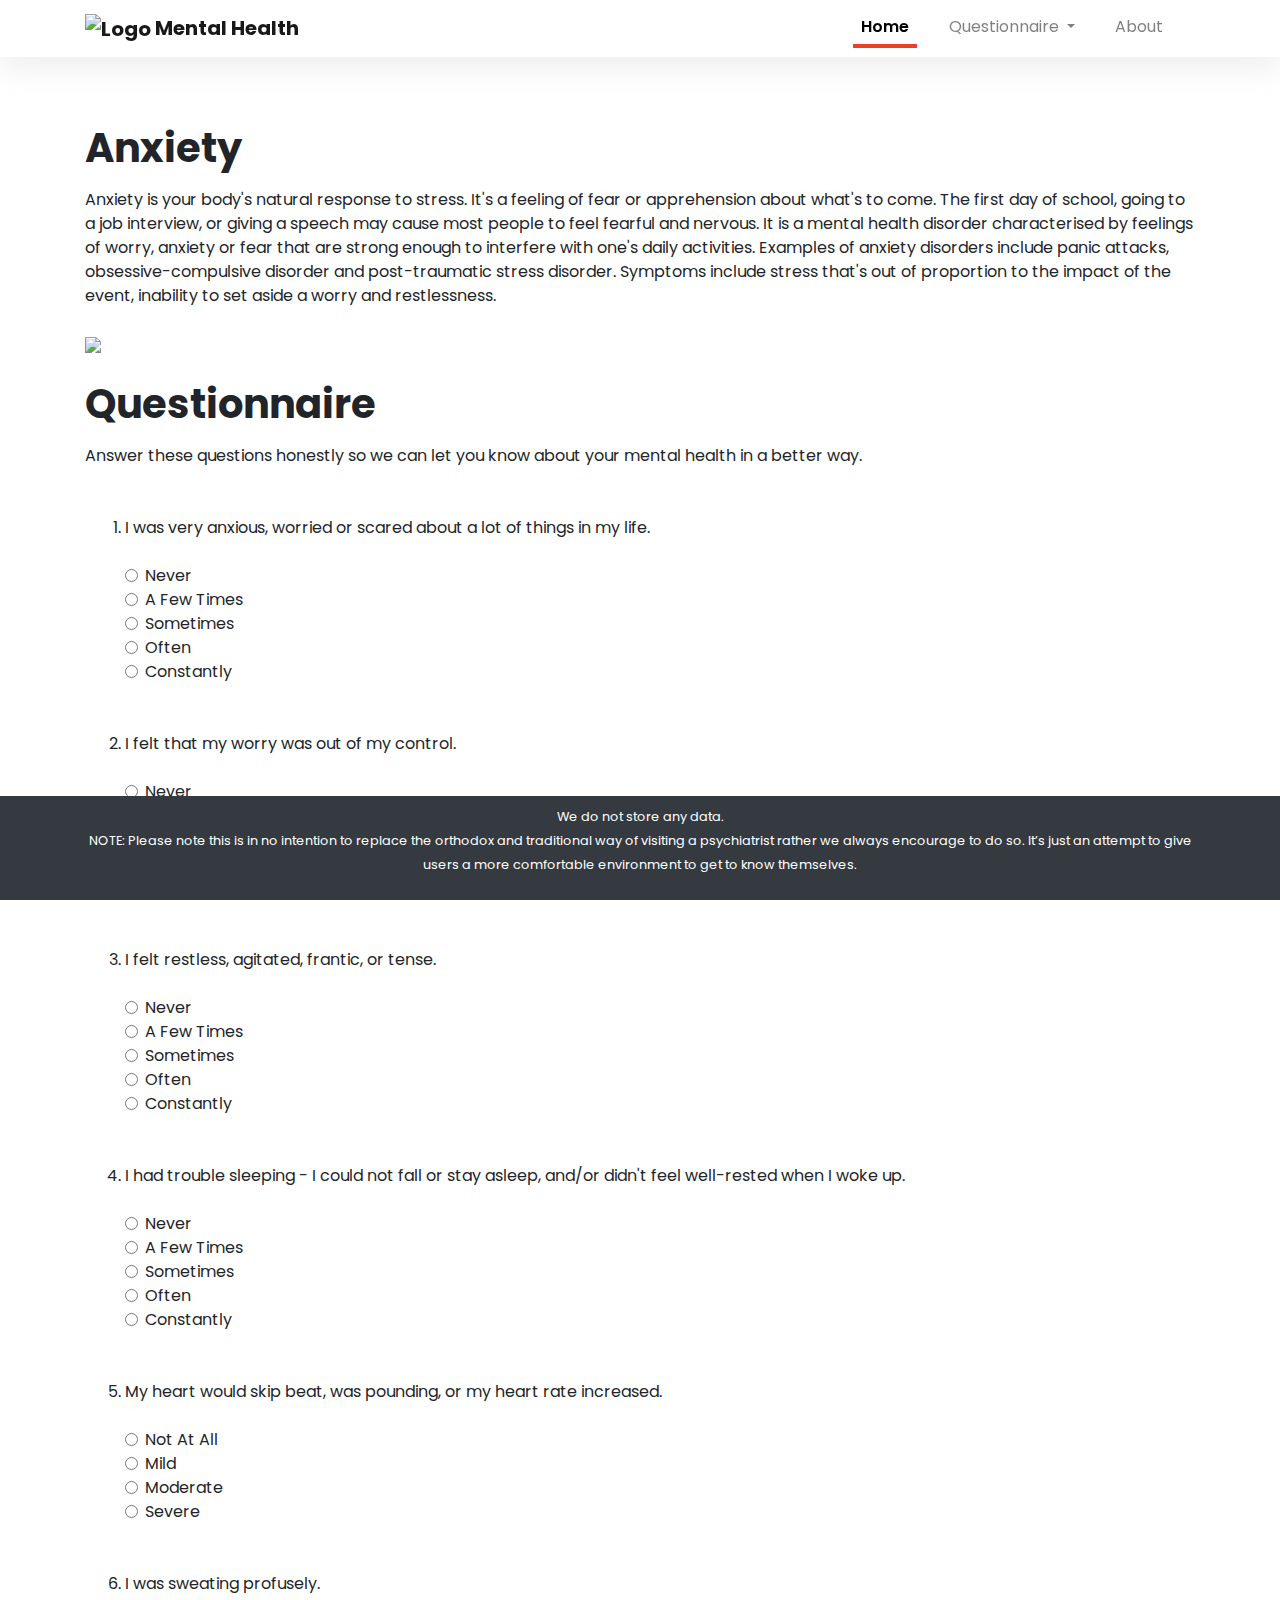
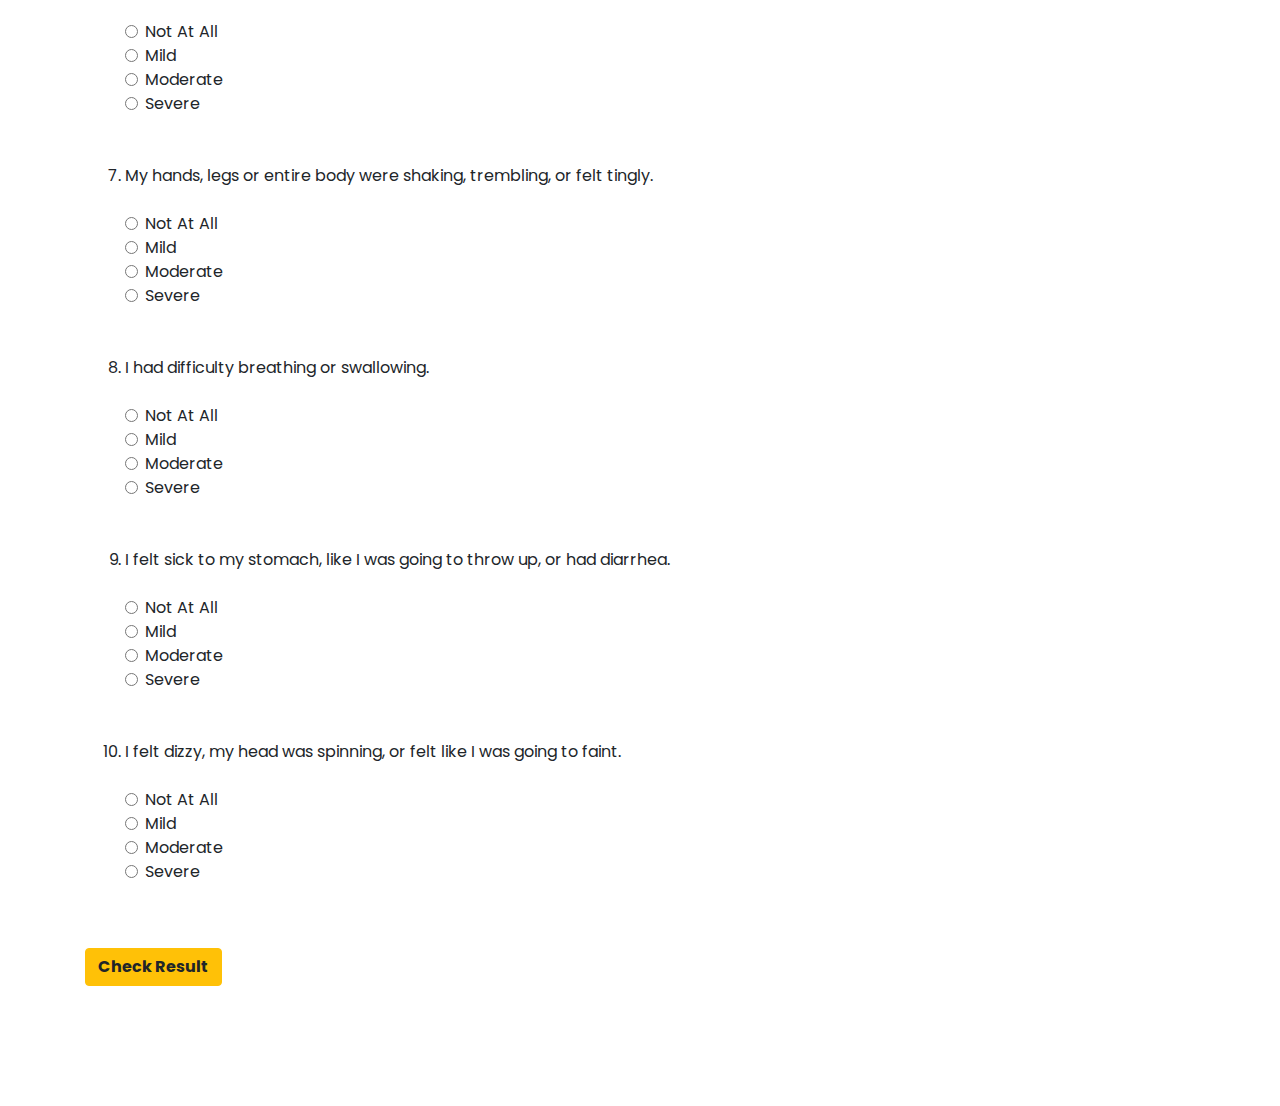
==== anxiety.html @ 5bfba3a6 "initial commit" ====
<!doctype html>
<html lang="en">
  <head>
    <!-- Required meta tags -->
    <meta charset="utf-8">
    <meta name="viewport" content="width=device-width, initial-scale=1, shrink-to-fit=no">
    <meta name="keywords" content="Mental Health Questionnaire">
    <meta name="description" content="Check your mental health status.">
    <meta name="author" content="Aaishika, Aniruddha">

    <!-- Bootstrap CSS -->
    <link rel="stylesheet" href="https://stackpath.bootstrapcdn.com/bootstrap/4.4.1/css/bootstrap.min.css" integrity="sha384-Vkoo8x4CGsO3+Hhxv8T/Q5PaXtkKtu6ug5TOeNV6gBiFeWPGFN9MuhOf23Q9Ifjh" crossorigin="anonymous">
    <link rel="stylesheet" href="style.css">

    <title>Check your Mental Health!</title>
    <script src="https://code.iconify.design/1/1.0.6/iconify.min.js"></script>
  </head>
  <body>
    <div class="w-100">
        <nav class="navbar my-navbar navbar-expand-lg navbar-light bg-white">
            <div class="container">
              <a class="navbar-brand" href="#">
                <img src="https://image.shutterstock.com/image-vector/brain-vector-icon-logo-design-260nw-1174014466.jpg" alt="Logo" />
                Mental Health</a>
              <button class="navbar-toggler border-0" type="button" data-toggle="collapse" data-target="#navbarNav" aria-controls="navbarNav" aria-expanded="false" aria-label="Toggle navigation">
                <span class="iconify bar-icon" data-icon="fa-solid:bars" data-inline="false"></span>
              </button>
              <div class="collapse navbar-collapse" id="navbarNav">
                <ul class="navbar-nav ml-auto">
                  <li class="nav-item nav-active">
                    <a class="nav-link" href="index.html">Home</span></a>
                  </li>
                  <li class="nav-item dropdown">
                    <a class="nav-link dropdown-toggle" href="#" id="navbarDropdown" role="button" data-toggle="dropdown" aria-haspopup="true" aria-expanded="false">
                      Questionnaire <span class="sr-only">(current)
                    </a>
                    <div class="dropdown-menu" aria-labelledby="navbarDropdown">
                      <a class="dropdown-item" href="adhd.html">ADHD</a>
                      <a class="dropdown-item" href="anxiety.html">Anxiety</a>
                      <a class="dropdown-item" href="bipolar.html">Bipolar Disorder</a>
                      <a class="dropdown-item" href="depression.html">Depression</a>
                    </div>
                  </li>
                  <li class="nav-item">
                    <a class="nav-link" href="#about">About</a>
                  </li>
                </ul>
              </div>
            </div>
          </nav>
      
          <div class="jumbotron bg-white">
            <div class="container">
              
              <div id="quest" style="margin-top: 60px;">
                <h1 class="mb-3 font-weight-bold">
                    Anxiety
                  </h1>
                  <p class="mb-4">
                    Anxiety is your body's natural response to stress. It's a feeling of fear or apprehension about what's to come. The first day of school, going to a job interview, or giving a speech may cause most people to feel fearful and nervous.
                    It is a mental health disorder characterised by feelings of worry, anxiety or fear that are strong enough to interfere with one's daily activities.
Examples of anxiety disorders include panic attacks, obsessive-compulsive disorder and post-traumatic stress disorder.
Symptoms include stress that's out of proportion to the impact of the event, inability to set aside a worry and restlessness.
                  </p> 
                  <img src="https://i0.wp.com/www.additudemag.com/wp-content/uploads/2016/11/167_3_Diagnose_Diagnosis_Adult-ADD-Diagnosis_Slideshow_167_doctor-clipboard-diagnosis_ts_488575354.jpg?resize=1280%2C720px&ssl=1" class="img-fluid" width="80%"><br><br>
                  <h1 class="mb-3 font-weight-bold">
                    Questionnaire
                  </h1>
                  <p class="mb-4">
                    Answer these questions honestly so we can let you know about your mental health in a better way. <br><br>
                  </p>
              <form name="myform"> 
              <ol>
              <!-- Question 1-->
              <li>
              <p class="mb-4">
                I was very anxious, worried or scared about a lot of things in my life.
              </p>
              <div class="form-check">
                <input class="form-check-input" type="radio" name="q1" id="exampleRadios1" value="a">
                <label class="form-check-label" for="exampleRadios1">
                  Never
                </label>
              </div>
              <div class="form-check">
                <input class="form-check-input" type="radio" name="q1" id="exampleRadios2" value="b">
                <label class="form-check-label" for="exampleRadios2">
                  A Few Times
                </label>
              </div>
              <div class="form-check">
                <input class="form-check-input" type="radio" name="q1" id="exampleRadios3" value="c">
                <label class="form-check-label" for="exampleRadios3">
                  Sometimes
                </label>
              </div>
              <div class="form-check">
                <input class="form-check-input" type="radio" name="q1" id="exampleRadios3" value="d">
                <label class="form-check-label" for="exampleRadios3">
                  Often
                </label>
              </div>
              <div class="form-check">
                <input class="form-check-input" type="radio" name="q1" id="exampleRadios3" value="e">
                <label class="form-check-label" for="exampleRadios3">
                  Constantly
                </label>
              </div></li>
              <!--Question 1 Ends-->
              <br><br>
              <!-- Question 2-->
              <li>
                <p class="mb-4">
                I felt that my worry was out of my control.
                </p>
                <div class="form-check">
                  <input class="form-check-input" type="radio" name="q2" id="exampleRadios1" value="a">
                  <label class="form-check-label" for="exampleRadios1">
                    Never
                  </label>
                </div>
                <div class="form-check">
                  <input class="form-check-input" type="radio" name="q2" id="exampleRadios2" value="b">
                  <label class="form-check-label" for="exampleRadios2">
                    A Few Times
                  </label>
                </div>
                <div class="form-check">
                  <input class="form-check-input" type="radio" name="q2" id="exampleRadios3" value="c">
                  <label class="form-check-label" for="exampleRadios3">
                    Sometimes
                  </label>
                </div>
                <div class="form-check">
                  <input class="form-check-input" type="radio" name="q2" id="exampleRadios3" value="d">
                  <label class="form-check-label" for="exampleRadios3">
                    Often
                  </label>
                </div>
                <div class="form-check">
                  <input class="form-check-input" type="radio" name="q2" id="exampleRadios3" value="e">
                  <label class="form-check-label" for="exampleRadios3">
                    Constantly
                  </label>
                </div></li>
                <!--Question 2 Ends-->
                <br><br>
                <!-- Question 3-->
              <li>
                <p class="mb-4">
                I felt restless, agitated, frantic, or tense.
                </p>
                <div class="form-check">
                  <input class="form-check-input" type="radio" name="q3" id="exampleRadios1" value="a">
                  <label class="form-check-label" for="exampleRadios1">
                    Never
                  </label>
                </div>
                <div class="form-check">
                  <input class="form-check-input" type="radio" name="q3" id="exampleRadios2" value="b">
                  <label class="form-check-label" for="exampleRadios2">
                    A Few Times
                  </label>
                </div>
                <div class="form-check">
                  <input class="form-check-input" type="radio" name="q3" id="exampleRadios3" value="c">
                  <label class="form-check-label" for="exampleRadios3">
                    Sometimes
                  </label>
                </div>
                <div class="form-check">
                  <input class="form-check-input" type="radio" name="q3" id="exampleRadios3" value="d">
                  <label class="form-check-label" for="exampleRadios3">
                    Often
                  </label>
                </div>
                <div class="form-check">
                  <input class="form-check-input" type="radio" name="q3" id="exampleRadios3" value="e">
                  <label class="form-check-label" for="exampleRadios3">
                    Constantly
                  </label>
                </div></li>
                <!--Question 3 Ends-->
                <br><br>
                <!-- Question 4-->
              <li>
                <p class="mb-4">
                I had trouble sleeping - I could not fall or stay asleep, and/or didn't feel well-rested when I woke up.
                </p>
                <div class="form-check">
                  <input class="form-check-input" type="radio" name="q4" id="exampleRadios1" value="a">
                  <label class="form-check-label" for="exampleRadios1">
                    Never
                  </label>
                </div>
                <div class="form-check">
                  <input class="form-check-input" type="radio" name="q4" id="exampleRadios2" value="b">
                  <label class="form-check-label" for="exampleRadios2">
                    A Few Times
                  </label>
                </div>
                <div class="form-check">
                  <input class="form-check-input" type="radio" name="q4" id="exampleRadios3" value="c">
                  <label class="form-check-label" for="exampleRadios3">
                    Sometimes
                  </label>
                </div>
                <div class="form-check">
                  <input class="form-check-input" type="radio" name="q4" id="exampleRadios3" value="d">
                  <label class="form-check-label" for="exampleRadios3">
                    Often
                  </label>
                </div>
                <div class="form-check">
                  <input class="form-check-input" type="radio" name="q4" id="exampleRadios3" value="e">
                  <label class="form-check-label" for="exampleRadios3">
                    Constantly
                  </label>
                </div></li>
                <!--Question 4 Ends-->
                <br><br>
                <!-- Question 5-->
                <li>
                  <p class="mb-4">
                    My heart would skip beat, was pounding, or my heart rate increased.
                  </p>
                  <div class="form-check">
                    <input class="form-check-input" type="radio" name="q5" id="exampleRadios1" value="a">
                    <label class="form-check-label" for="exampleRadios1">
                      Not At All
                    </label>
                  </div>
                  <div class="form-check">
                    <input class="form-check-input" type="radio" name="q5" id="exampleRadios2" value="b">
                    <label class="form-check-label" for="exampleRadios2">
                      Mild
                    </label>
                  </div>
                  <div class="form-check">
                    <input class="form-check-input" type="radio" name="q5" id="exampleRadios3" value="c">
                    <label class="form-check-label" for="exampleRadios3">
                      Moderate
                    </label>
                  </div>
                  <div class="form-check">
                    <input class="form-check-input" type="radio" name="q5" id="exampleRadios3" value="d">
                    <label class="form-check-label" for="exampleRadios3">
                      Severe
                    </label>
                  </div></li>
                  <!--Question 5 Ends-->
                  <br><br>
                  <!-- Question 6-->                                    
                  <li>
                    <p class="mb-4">
                        I was sweating profusely.
                    </p>
                    <div class="form-check">
                      <input class="form-check-input" type="radio" name="q6" id="exampleRadios1" value="a">
                      <label class="form-check-label" for="exampleRadios1">
                        Not At All
                      </label>
                    </div>
                    <div class="form-check">
                      <input class="form-check-input" type="radio" name="q6" id="exampleRadios2" value="b">
                      <label class="form-check-label" for="exampleRadios2">
                        Mild
                      </label>
                    </div>
                    <div class="form-check">
                      <input class="form-check-input" type="radio" name="q6" id="exampleRadios3" value="c">
                      <label class="form-check-label" for="exampleRadios3">
                        Moderate
                      </label>
                    </div>
                    <div class="form-check">
                      <input class="form-check-input" type="radio" name="q6" id="exampleRadios3" value="d">
                      <label class="form-check-label" for="exampleRadios3">
                        Severe
                      </label>
                    </div></li>
                    <!--Question 6 Ends-->
                    <br><br>
                    <!-- Question 7-->
                    <li>
                      <p class="mb-4">
                        My hands, legs or entire body were shaking, trembling, or felt tingly.
                      </p>
                      <div class="form-check">
                        <input class="form-check-input" type="radio" name="q7" id="exampleRadios1" value="a">
                        <label class="form-check-label" for="exampleRadios1">
                          Not At All
                        </label>
                      </div>
                      <div class="form-check">
                        <input class="form-check-input" type="radio" name="q7" id="exampleRadios2" value="b">
                        <label class="form-check-label" for="exampleRadios2">
                          Mild
                        </label>
                      </div>
                      <div class="form-check">
                        <input class="form-check-input" type="radio" name="q7" id="exampleRadios3" value="c">
                        <label class="form-check-label" for="exampleRadios3">
                          Moderate
                        </label>
                      </div>
                      <div class="form-check">
                        <input class="form-check-input" type="radio" name="q7" id="exampleRadios3" value="d">
                        <label class="form-check-label" for="exampleRadios3">
                          Severe
                        </label>
                      </div></li>
                      <!--Question 7 Ends-->
                      <br><br>
                      <!-- Question 8-->
                      <li>
                        <p class="mb-4">
                            I had difficulty breathing or swallowing.
                        </p>
                        <div class="form-check">
                          <input class="form-check-input" type="radio" name="q8" id="exampleRadios1" value="a">
                          <label class="form-check-label" for="exampleRadios1">
                            Not At All
                          </label>
                        </div>
                        <div class="form-check">
                          <input class="form-check-input" type="radio" name="q8" id="exampleRadios2" value="b">
                          <label class="form-check-label" for="exampleRadios2">
                            Mild
                          </label>
                        </div>
                        <div class="form-check">
                          <input class="form-check-input" type="radio" name="q8" id="exampleRadios3" value="c">
                          <label class="form-check-label" for="exampleRadios3">
                            Moderate
                          </label>
                        </div>
                        <div class="form-check">
                          <input class="form-check-input" type="radio" name="q8" id="exampleRadios3" value="d">
                          <label class="form-check-label" for="exampleRadios3">
                            Severe
                          </label>
                        </div></li>
                        <!--Question 8 Ends-->
                        <br><br>
                        <!-- Question 9-->
                      <li>
                        <p class="mb-4">
                            I felt sick to my stomach, like I was going to throw up, or had diarrhea.
                        </p>
                        <div class="form-check">
                          <input class="form-check-input" type="radio" name="q9" id="exampleRadios1" value="a">
                          <label class="form-check-label" for="exampleRadios1">
                            Not At All
                          </label>
                        </div>
                        <div class="form-check">
                          <input class="form-check-input" type="radio" name="q9" id="exampleRadios2" value="b">
                          <label class="form-check-label" for="exampleRadios2">
                            Mild
                          </label>
                        </div>
                        <div class="form-check">
                          <input class="form-check-input" type="radio" name="q9" id="exampleRadios3" value="c">
                          <label class="form-check-label" for="exampleRadios3">
                            Moderate
                          </label>
                        </div>
                        <div class="form-check">
                          <input class="form-check-input" type="radio" name="q9" id="exampleRadios3" value="d">
                          <label class="form-check-label" for="exampleRadios3">
                            Severe
                          </label>
                        </div></li>
                        <!--Question 9 Ends-->
                        <br><br>
                        <!-- Question 10-->
                      <li>
                        <p class="mb-4">
                            I felt dizzy, my head was spinning, or felt like I was going to faint.
                        </p>
                        <div class="form-check">
                          <input class="form-check-input" type="radio" name="q10" id="exampleRadios1" value="a">
                          <label class="form-check-label" for="exampleRadios1">
                            Not At All
                          </label>
                        </div>
                        <div class="form-check">
                          <input class="form-check-input" type="radio" name="q10" id="exampleRadios2" value="b">
                          <label class="form-check-label" for="exampleRadios2">
                            Mild
                          </label>
                        </div>
                        <div class="form-check">
                          <input class="form-check-input" type="radio" name="q10" id="exampleRadios3" value="c">
                          <label class="form-check-label" for="exampleRadios3">
                            Moderate
                          </label>
                        </div>
                        <div class="form-check">
                          <input class="form-check-input" type="radio" name="q10" id="exampleRadios3" value="d">
                          <label class="form-check-label" for="exampleRadios3">
                            Severe
                          </label>
                        </div></li>
                        <!--Question 10 Ends-->
            </ol>  <br><br>
            <button class="btn btn-warning font-weight-bold mb-4" onclick="check(event)">
                Check Result
              </button>
            </form>
            </div>
            </div>
            </div>
            </div>
          </div>
          <nav class="navbar navbar-expand-lg navbar-dark bg-dark" style="position: fixed; bottom: 0; left: 0; width: 100%;">
      <div class="container d-block mx-auto">
        <p style="text-align: center;"><small style="color: white;text-align: center;">We do not store any data.<br>NOTE:  Please note this is in no intention to replace the orthodox and traditional way of visiting a psychiatrist rather we always encourage to do so. It’s just an attempt to give users a more comfortable environment to get to know themselves.</small></p>
      </div>
    </nav>
    </div>
    <!--Result Modal-->
    <div class="modal fade" id="exampleModal" tabindex="-1" role="dialog" aria-labelledby="exampleModalLabel" aria-hidden="true">
      <div class="modal-dialog" role="document">
        <div class="modal-content">
          <div class="modal-header">
            <h5 class="modal-title" id="exampleModalLabel">Your Results</h5>
            <button type="button" class="close" data-dismiss="modal" aria-label="Close">
              <span aria-hidden="true">&times;</span>
            </button>
          </div>
          <div class="modal-body" id="result-modal-body">
            ...
          </div>
          <div class="modal-footer">
            <button type="button" class="btn btn-secondary" data-dismiss="modal">Close</button>
          </div>
        </div>
      </div>
    </div>
    <script
  src="http://code.jquery.com/jquery-3.5.1.min.js"
  integrity="sha256-9/aliU8dGd2tb6OSsuzixeV4y/faTqgFtohetphbbj0="
  crossorigin="anonymous"></script>
    <script src="https://cdn.jsdelivr.net/npm/popper.js@1.16.0/dist/umd/popper.min.js" integrity="sha384-Q6E9RHvbIyZFJoft+2mJbHaEWldlvI9IOYy5n3zV9zzTtmI3UksdQRVvoxMfooAo" crossorigin="anonymous"></script>
    <script src="https://stackpath.bootstrapcdn.com/bootstrap/4.4.1/js/bootstrap.min.js" integrity="sha384-wfSDF2E50Y2D1uUdj0O3uMBJnjuUD4Ih7YwaYd1iqfktj0Uod8GCExl3Og8ifwB6" crossorigin="anonymous"></script>
    <script src="https://cdnjs.cloudflare.com/ajax/libs/Chart.js/2.9.3/Chart.min.js"></script>
    <script>
      //Function to Calculate the Points
      function check(){
        event.preventDefault()
        var q1=document.myform.q1.value;
        var q2=document.myform.q2.value;
        var q3=document.myform.q3.value;
        var q4=document.myform.q4.value;
        var q5=document.myform.q5.value;
        var q6=document.myform.q6.value;
        var q7=document.myform.q7.value;
        var q8=document.myform.q8.value;
        var q9=document.myform.q9.value;
        var q10=document.myform.q10.value;
        var count=0; //Variable at which the Points are stored
        //Question 1
        if(q1=="a"){
          count = count+4;
        }
        if(q1=="b"){
          count = count+3;
        }
        if(q1=="c"){
          count = count+2;
        }
        if(q1=="d"){
          count = count+1;
        }
        if(q1=="e"){
          count = count+0;
        }
        //Question 2
        if(q2=="a"){
          count = count+4;
        }
        if(q2=="b"){
          count = count+3;
        }
        if(q2=="c"){
          count = count+2;
        }
        if(q2=="d"){
          count = count+1;
        }
        if(q2=="e"){
          count = count+0;
        }
        //Question 3
        if(q3=="a"){
          count = count+4;
        }
        if(q3=="b"){
          count = count+3;
        }
        if(q3=="c"){
          count = count+2;
        }
        if(q3=="d"){
          count = count+1;
        }
        if(q3=="e"){
          count = count+0;
        }
        //Question 4
        if(q4=="a"){
          count = count+4;
        }
        if(q4=="b"){
          count = count+3;
        }
        if(q4=="c"){
          count = count+2;
        }
        if(q4=="d"){
          count = count+1;
        }
        if(q4=="e"){
          count = count+0;
        }
        //Question 5
        if(q5=="a"){
          count = count+3;
        }
        if(q5=="b"){
          count = count+2;
        }
        if(q5=="c"){
          count = count+1;
        }
        if(q5=="d"){
          count = count+0;
        }
        //Question 6
        if(q6=="a"){
          count = count+3;
        }
        if(q6=="b"){
          count = count+2;
        }
        if(q6=="c"){
          count = count+1;
        }
        if(q6=="d"){
          count = count+0;
        }
        //Question 7
        if(q7=="a"){
          count = count+3;
        }
        if(q7=="b"){
          count = count+2;
        }
        if(q7=="c"){
          count = count+1;
        }
        if(q7=="d"){
          count = count+0;
        }
        //Question 8
        if(q8=="a"){
          count = count+3;
        }
        if(q8=="b"){
          count = count+2;
        }
        if(q8=="c"){
          count = count+1;
        }
        if(q8=="d"){
          count = count+0;
        }
        //Question 9
        if(q9=="a"){
          count = count+3;
        }
        if(q9=="b"){
          count = count+2;
        }
        if(q9=="c"){
          count = count+1;
        }
        if(q9=="d"){
          count = count+0;
        }
        //Question 10
        if(q10=="a"){
          count = count+3;
        }
        if(q10=="b"){
          count = count+2;
        }
        if(q10=="c"){
          count = count+1;
        }
        if(q10=="d"){
          count = count+0;
        }
        count=(count/34)*100;
        let text = (count >=0 && count<=40)?"According to our analysis of the test, you are not in any recent threat of this disorder but since some features of coincide with one another thus, its suggested that you take up the test for the other disorders too(ignore if taken already). Moreover, keep a regular check on the questionnaire features to avoid or detect initial onset of any mental disorder. Have a good day !":(count>=41 && count<=75)?"According to our analysis of the test, we have inferred that you are at the initial state of being affected by this disorder. It is advised that you take professional attention by visiting your psychiatrist to stop aggravating the ill effects of this disorder as soon as possible. Mental Health is often misunderstood to be a taboo subject but we believe that it is as simple as any other disease that we visit a doctor for. So we request you to do the same. Stay happy and have a good day!":"According to our analysis of the test, we have inferred that you are at the peak/acute state of being affected by this disorder. It is advised that you take professional attention by visiting the nearest psychiatrist immediately to stop aggravating the ill effects of this disorder. Mental Health is often misunderstood to be a taboo subject but we believe that it is as simple as any other disease that we visit a doctor for. So we request you to do the same. Always remember it’s never too late. Stay happy and have a good day!"
        $("#result-modal-body").html('<p>Categorized as one the major mood disorders, Bipolar Depression is believed to result from aberrations in the chemistry of the brain. This often results in extreme shifts in mood and overall functioning.</p><p>'+text+'</p><canvas id="myChart" width="400" height="100"></canvas><p><small>NOTE:  Please note this is in no intention to replace the orthodox and traditional way of visiting a psychiatrist rather we always encourage to do so. It’s just an attempt to give users a more comfortable environment to get to know themselves.</small></p>');
var ctx = document.getElementById('myChart');
        var myChart = new Chart(ctx, {
    type: 'horizontalBar',
    data: {
        labels: ['Score'],
        datasets: [{
            label: 'Score (in %)',
            data: [count],
            backgroundColor: [
                'rgba(255, 99, 132, 0.2)',
            ],
            borderColor: [
                'rgba(255, 99, 132, 1)',
            ],
            borderWidth: 1
        }]
    },
    options: {
        scales: {
            yAxes: [{
                ticks: {
                    beginAtZero: true
                }
            }],
            xAxes: [{
              ticks: {
                suggestedMin: 0,
                suggestedMax:100,
                beginAtZero: true
              }
            }]
        }
    }
});
        $("#exampleModal").modal('show');
      }
</script>

  </body>
</html>
---- style.css ----
@import url('https://fonts.googleapis.com/css?family=Poppins:400,500,600,700&display=swap');

body {
  font-family: "Poppins" !important;
}

.my-navbar {
  box-shadow: 0px 10px 30px rgba(216, 216, 216, 0.45);
  position: fixed;
  width: 100%;
  z-index: 999;
}

.navbar-brand {
  font-weight: bold;
}
.navbar-brand img {
  width: 50px;
}

.nav-link {
  border-bottom: 4px solid white;
  margin-right: 24px;
  transition: 0.3s ease;
  padding: 5px;
}
.nav-link:hover {
  color: black;
  border-bottom: 4px solid #eb4027;
}
.nav-active a {
  color: black !important;
  font-weight: 600;
  border-bottom: 4px solid #eb4027;
}
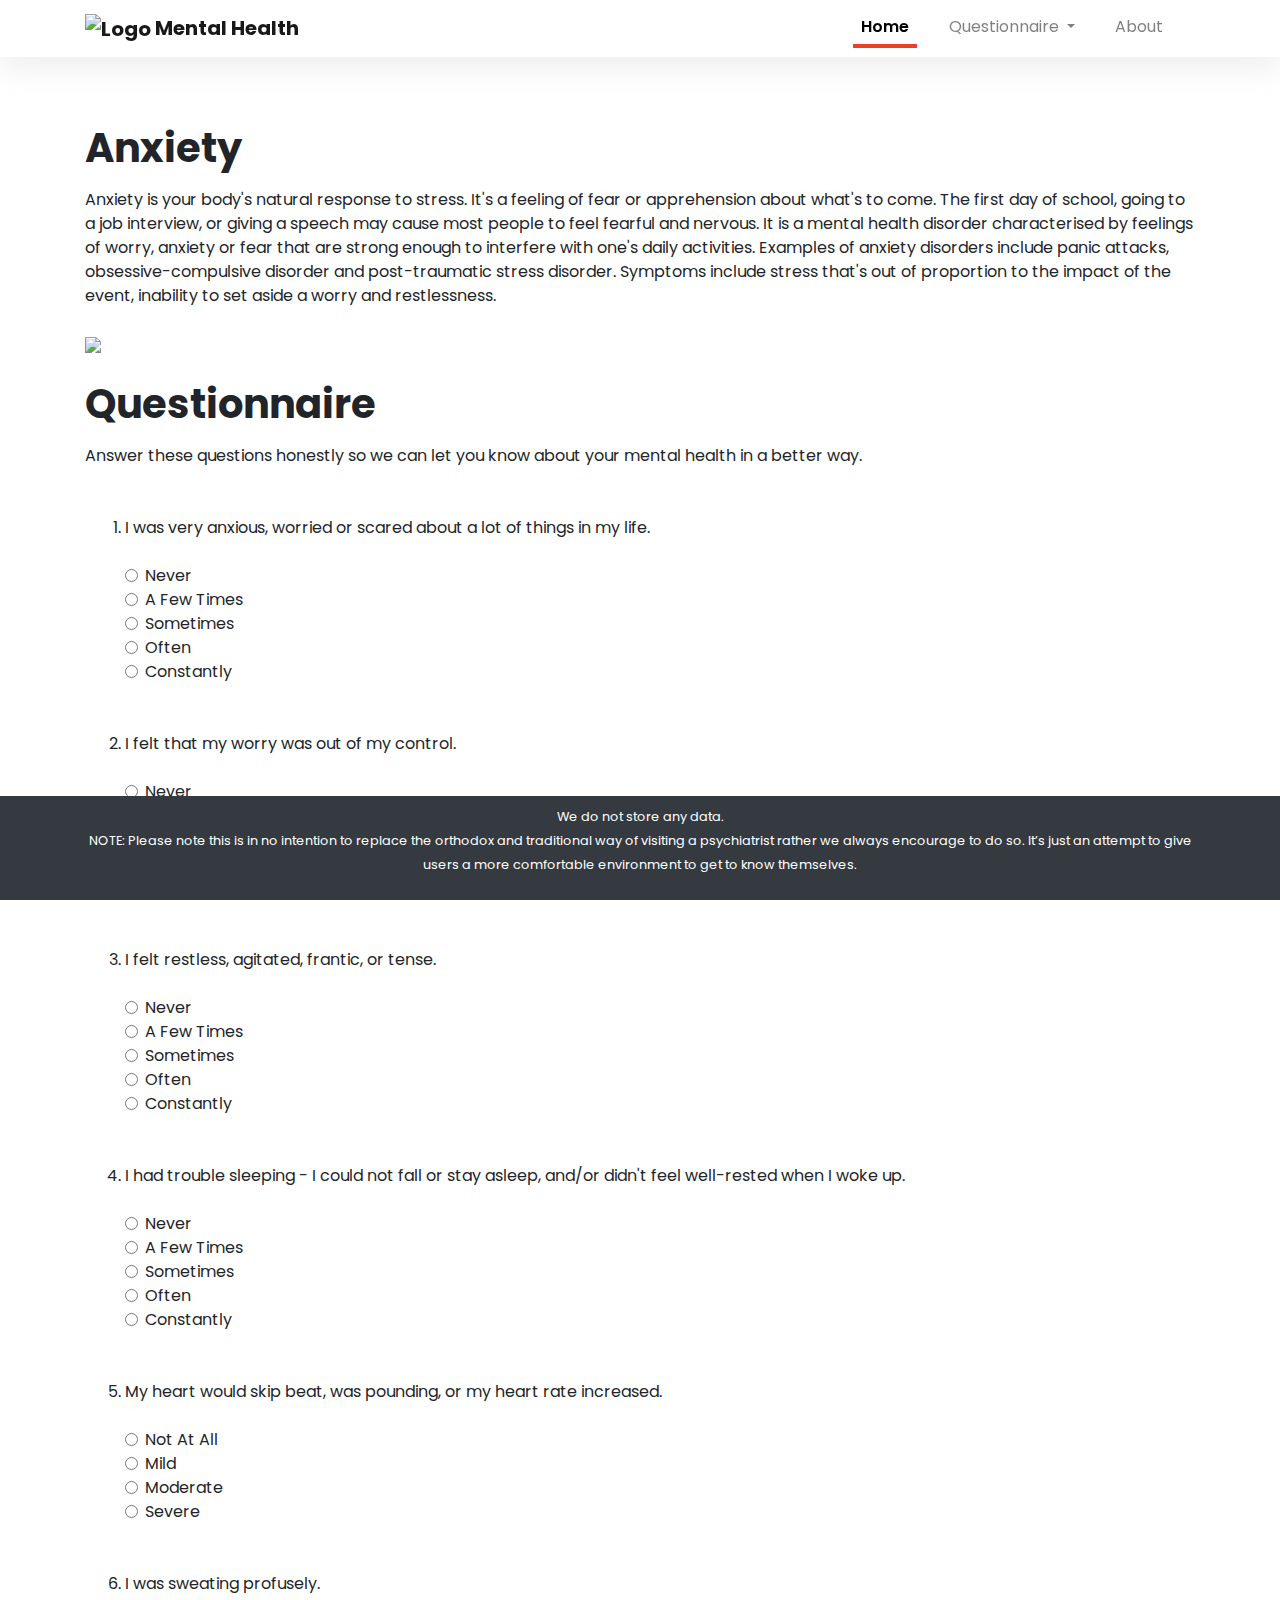
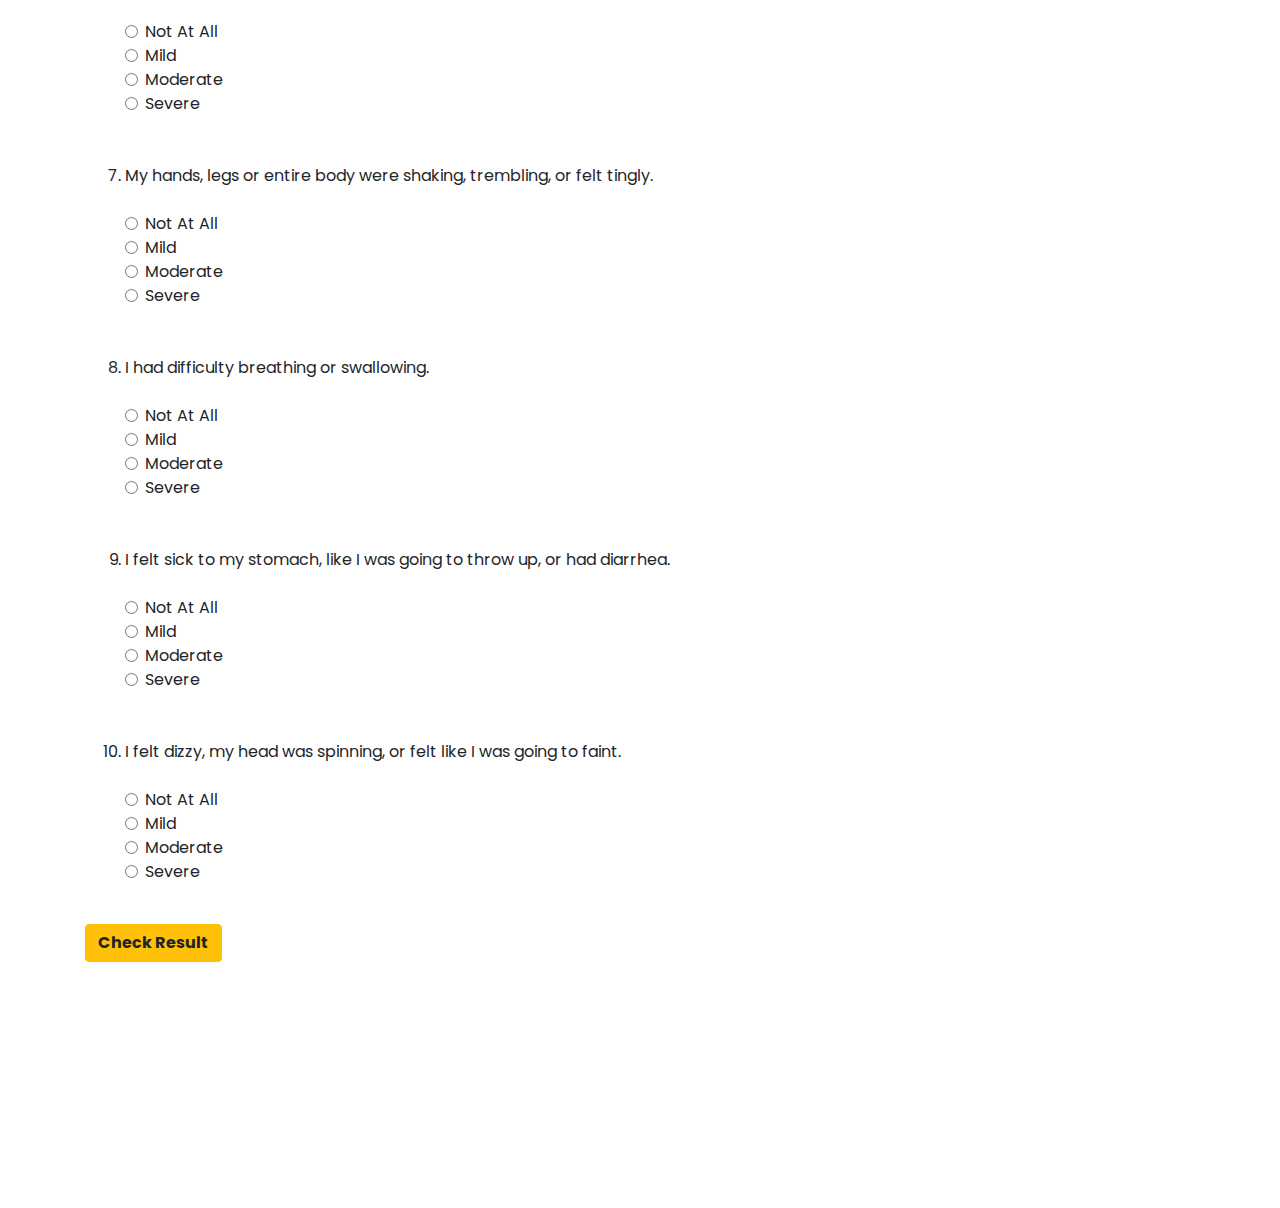
==== commit 1b8fe135: "fix(view): fix button margin in mobile view" ====
--- a/anxiety.html
+++ b/anxiety.html
@@ -404,8 +404,8 @@
                           </label>
                         </div></li>
                         <!--Question 10 Ends-->
-            </ol>  <br><br>
-            <button class="btn btn-warning font-weight-bold mb-4" onclick="check(event)">
+            </ol>  <br>
+            <button class="btn btn-warning font-weight-bold" style="margin-bottom: 150px;" onclick="check(event)">
                 Check Result
               </button>
             </form>
